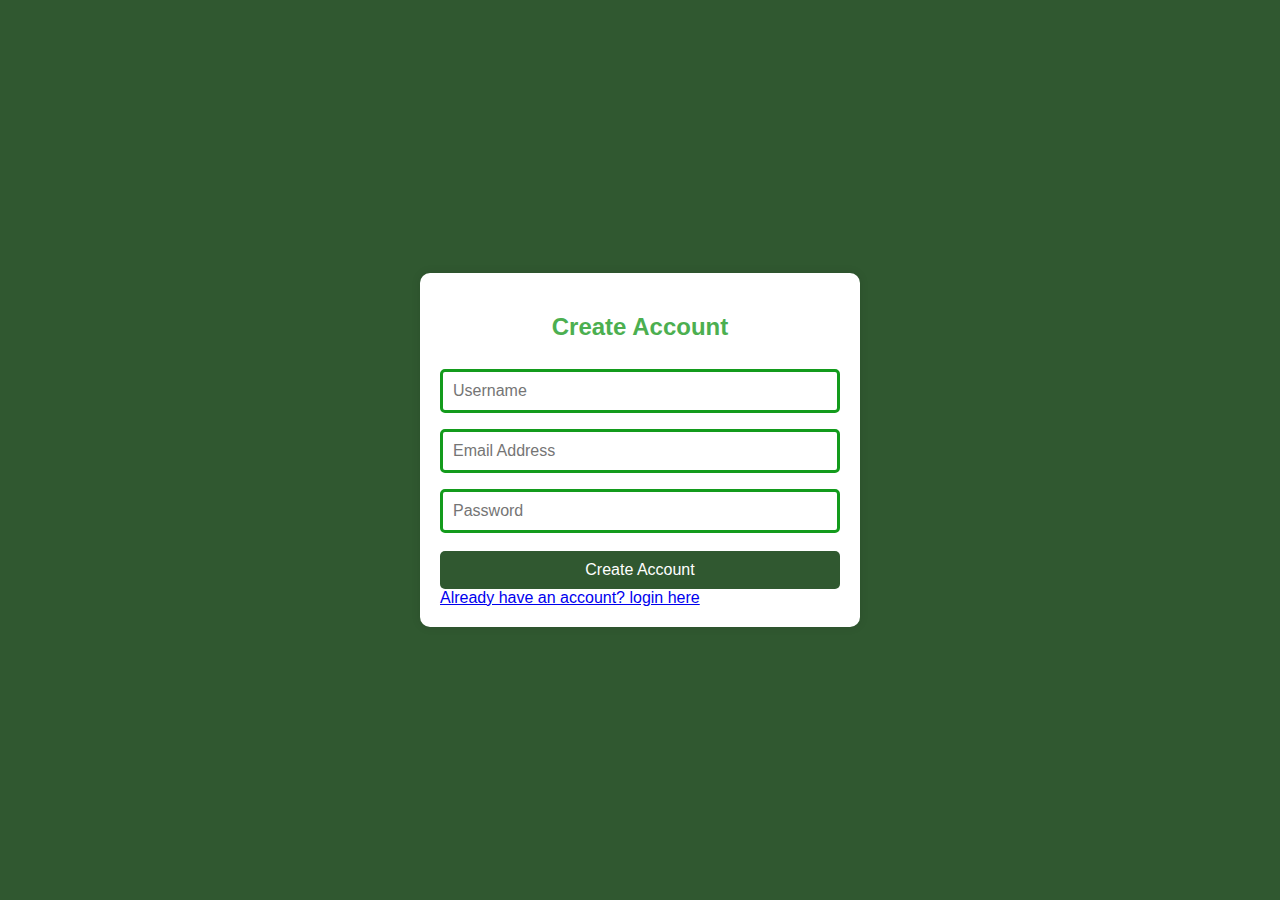
==== createAccount.html @ 55972df2 "Rename createAccount to createAccount.html" ====
<!DOCTYPE html>
<html lang="en">
<head>
    <meta charset="UTF-8">
    <meta name="viewport" content="width=device-width, initial-scale=1.0">
    <title>Create Account</title>
    <style>
        body {
            font-family: Arial, sans-serif;
            background-color: #305830; 
            margin: 0;

            
            padding: 0;
            display: flex;
            justify-content: center;
            align-items: center;
            height: 100vh;
        }

        .container {
            width: 400px;
            background-color: #fff;
            border-radius: 10px;
            padding: 20px;
            box-shadow: 0 0 10px rgba(0, 0, 0, 0.1);
        }

        h2 {
            text-align: center;
            color: #4CAF50; 
        }

        input[type="text"],
        input[type="email"],
        input[type="password"] {
            width: 100%;
            padding: 10px;
            margin: 8px 0;
            box-sizing: border-box;
            border: 3px solid #139b1c;
            border-radius: 5px;
            font-size: 16px;
            text: bold;
        }

        input[type="submit"] {
            width: 100%;
            background-color: #305830; 
            color: #fff;
            padding: 10px;
            margin-top: 10px;
            border: none;
            border-radius: 5px;
            cursor: pointer;
            font-size: 16px;
        }

        input[type="submit"]:hover {
            background-color: #45a049; 
        }
        
        


    </style>
</head>
<body>
    <div class="container">
        <h2>Create Account</h2>
        <form action="#" method="post">
            <input type="text" name="username" placeholder="Username" required>
            <input type="email" name="email" placeholder="Email Address" required>
            <input type="password" name="password" placeholder="Password" required>
            <input type="submit" value="Create Account">
            <a href="login.html">Already have an account? login here</a>
        </form>
    </div>
</body>
</html>
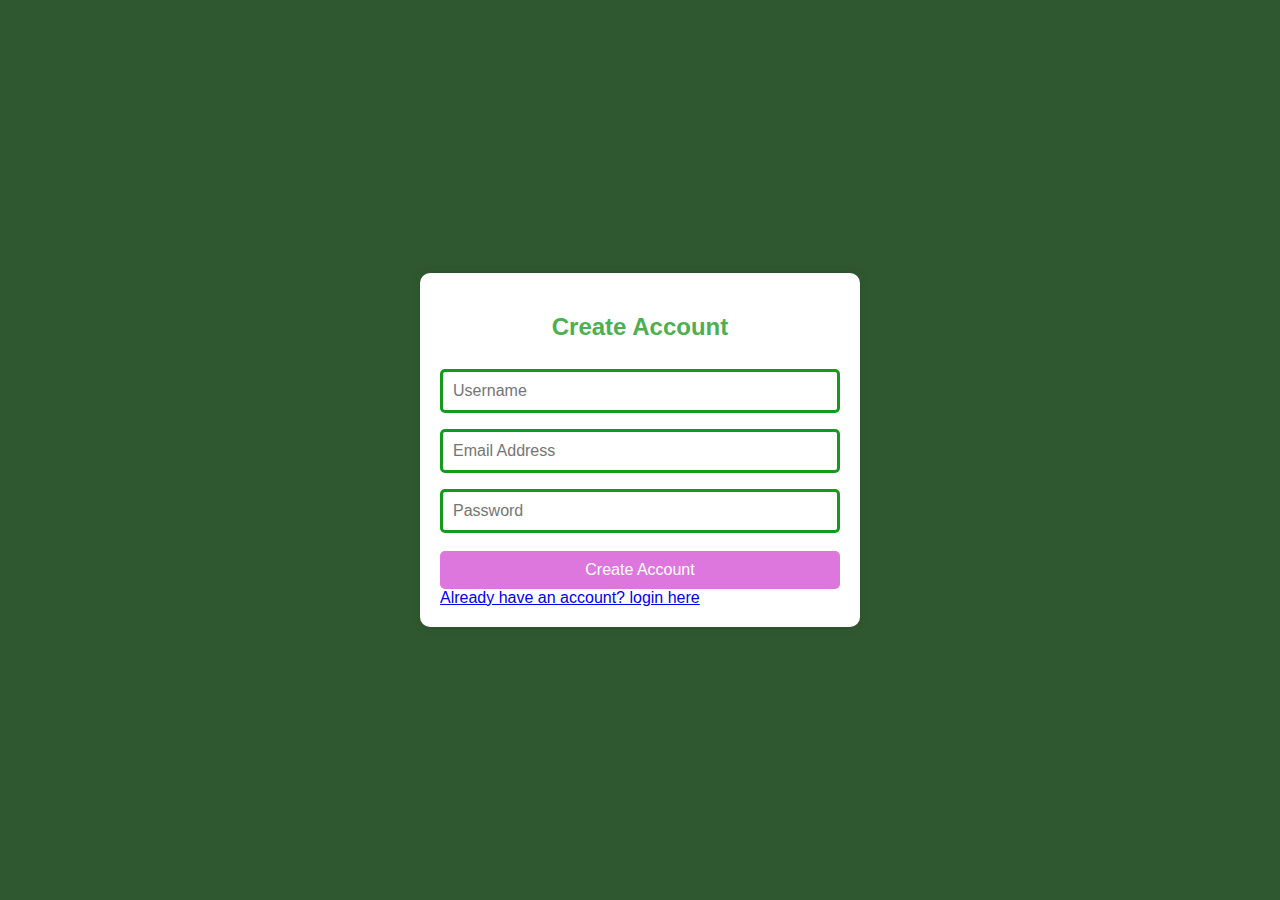
==== commit e3f52241: "Update createAccount.html" ====
--- a/createAccount.html
+++ b/createAccount.html
@@ -46,7 +46,7 @@
 
         input[type="submit"] {
             width: 100%;
-            background-color: #305830; 
+            background-color: #DD77DD; 
             color: #fff;
             padding: 10px;
             margin-top: 10px;
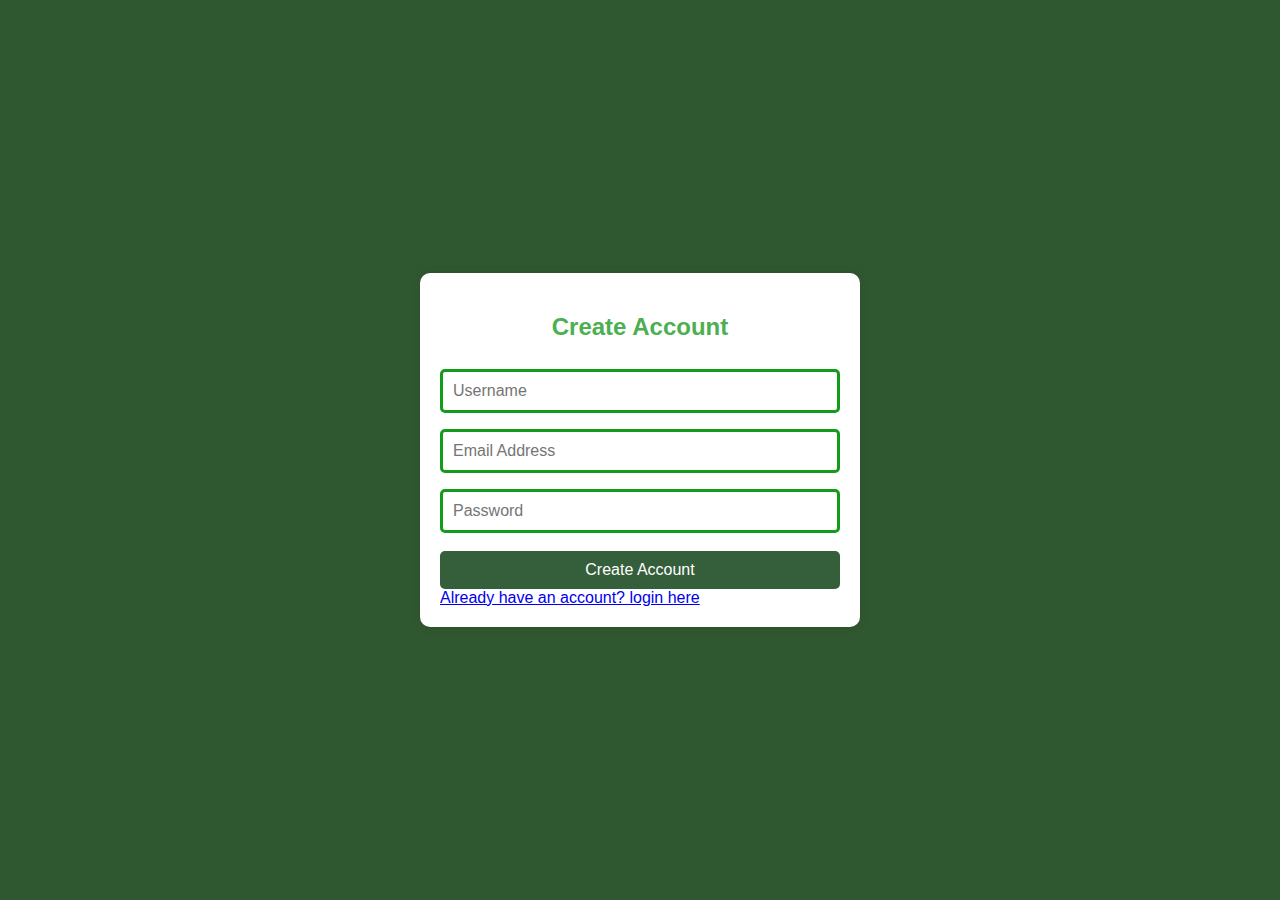
==== commit 425c8ac2: "Update createAccount.html" ====
--- a/createAccount.html
+++ b/createAccount.html
@@ -46,7 +46,7 @@
 
         input[type="submit"] {
             width: 100%;
-            background-color: #DD77DD; 
+            background-color: #355E3B; 
             color: #fff;
             padding: 10px;
             margin-top: 10px;
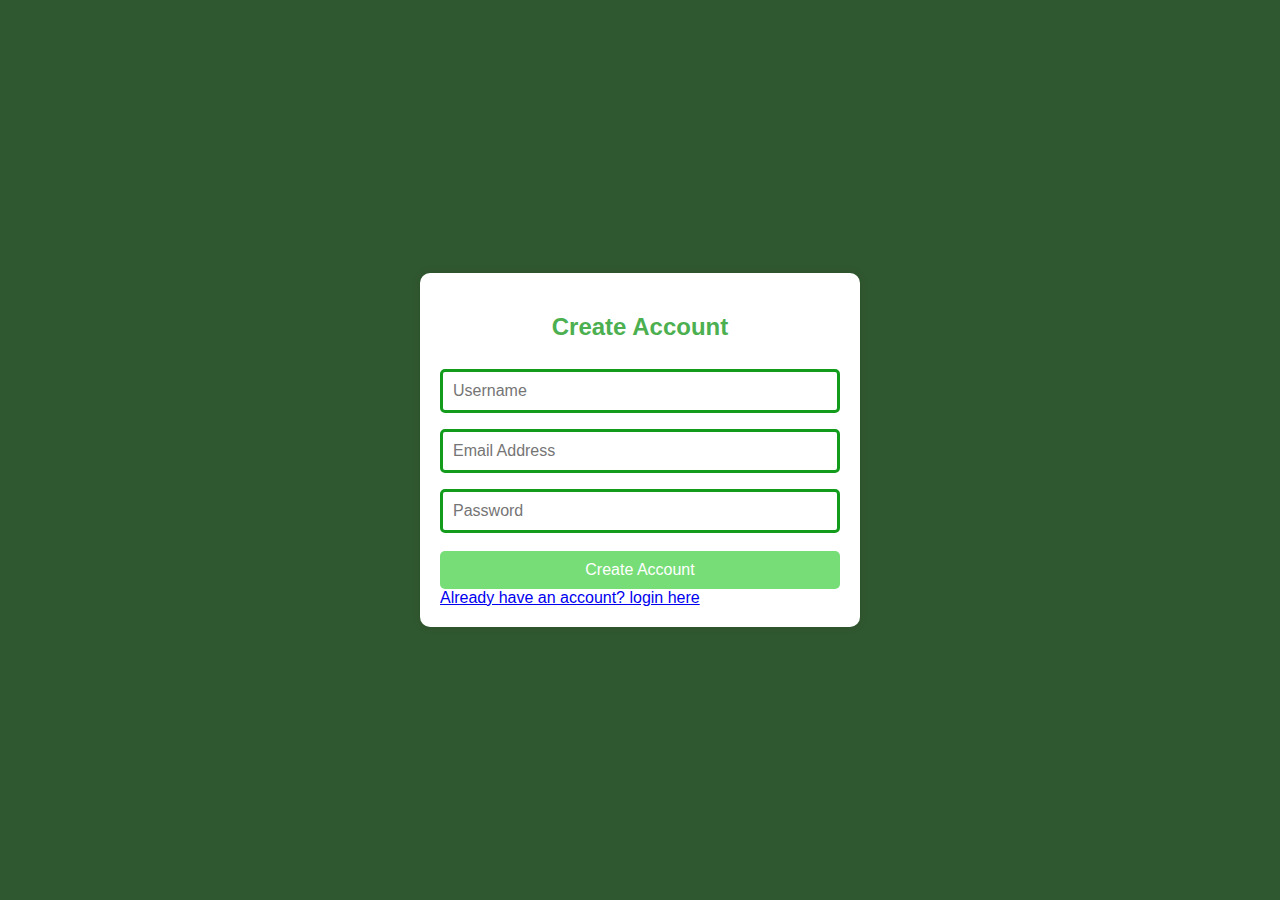
==== commit bd4c9886: "Update createAccount.html" ====
--- a/createAccount.html
+++ b/createAccount.html
@@ -46,7 +46,7 @@
 
         input[type="submit"] {
             width: 100%;
-            background-color: #355E3B; 
+            background-color: #77DD77; 
             color: #fff;
             padding: 10px;
             margin-top: 10px;
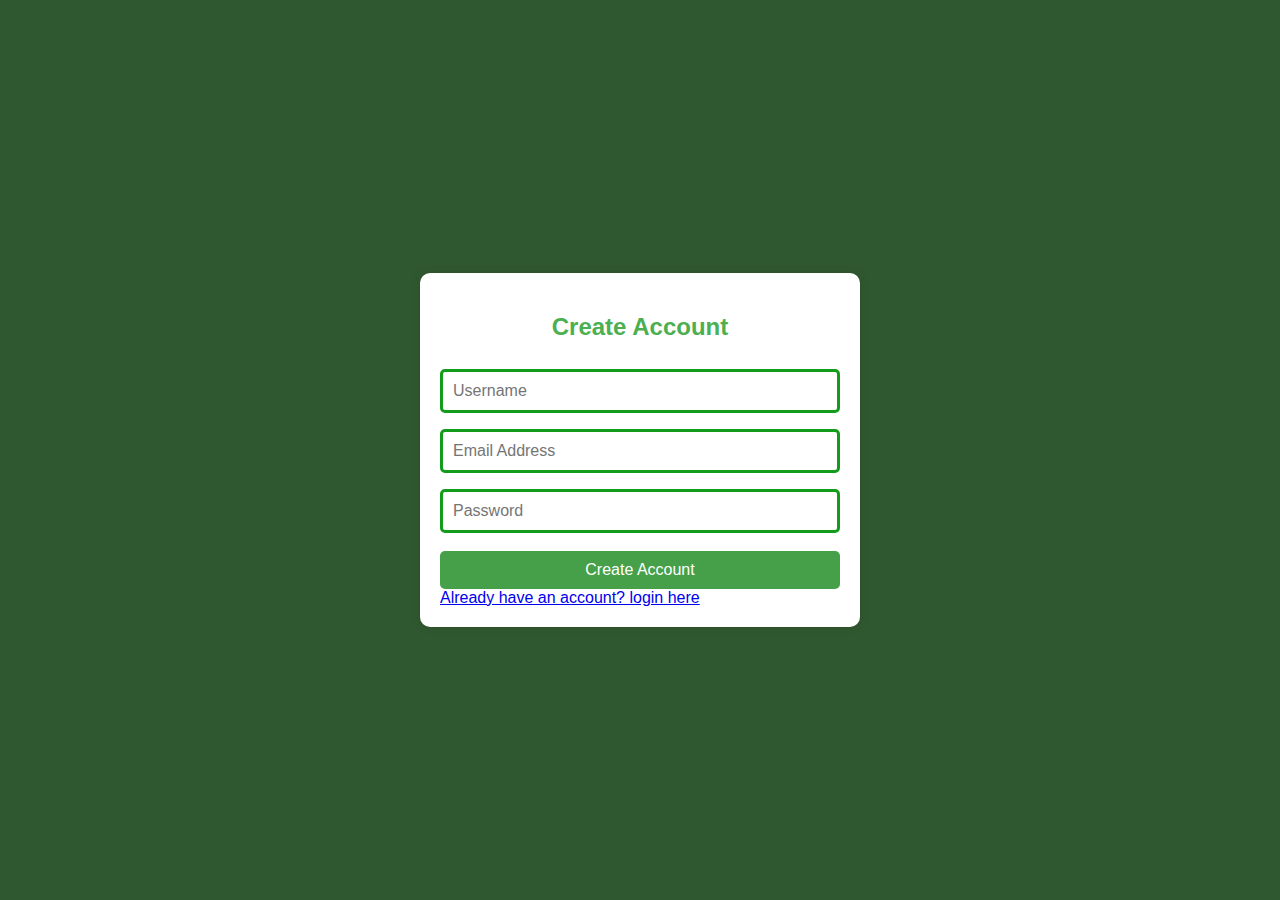
==== commit 2ad13aa2: "Update createAccount.html" ====
--- a/createAccount.html
+++ b/createAccount.html
@@ -46,7 +46,7 @@
 
         input[type="submit"] {
             width: 100%;
-            background-color: #77DD77; 
+            background-color: #45a049; 
             color: #fff;
             padding: 10px;
             margin-top: 10px;
@@ -57,7 +57,7 @@
         }
 
         input[type="submit"]:hover {
-            background-color: #45a049; 
+            background-color: #77DD77; 
         }
         
         
